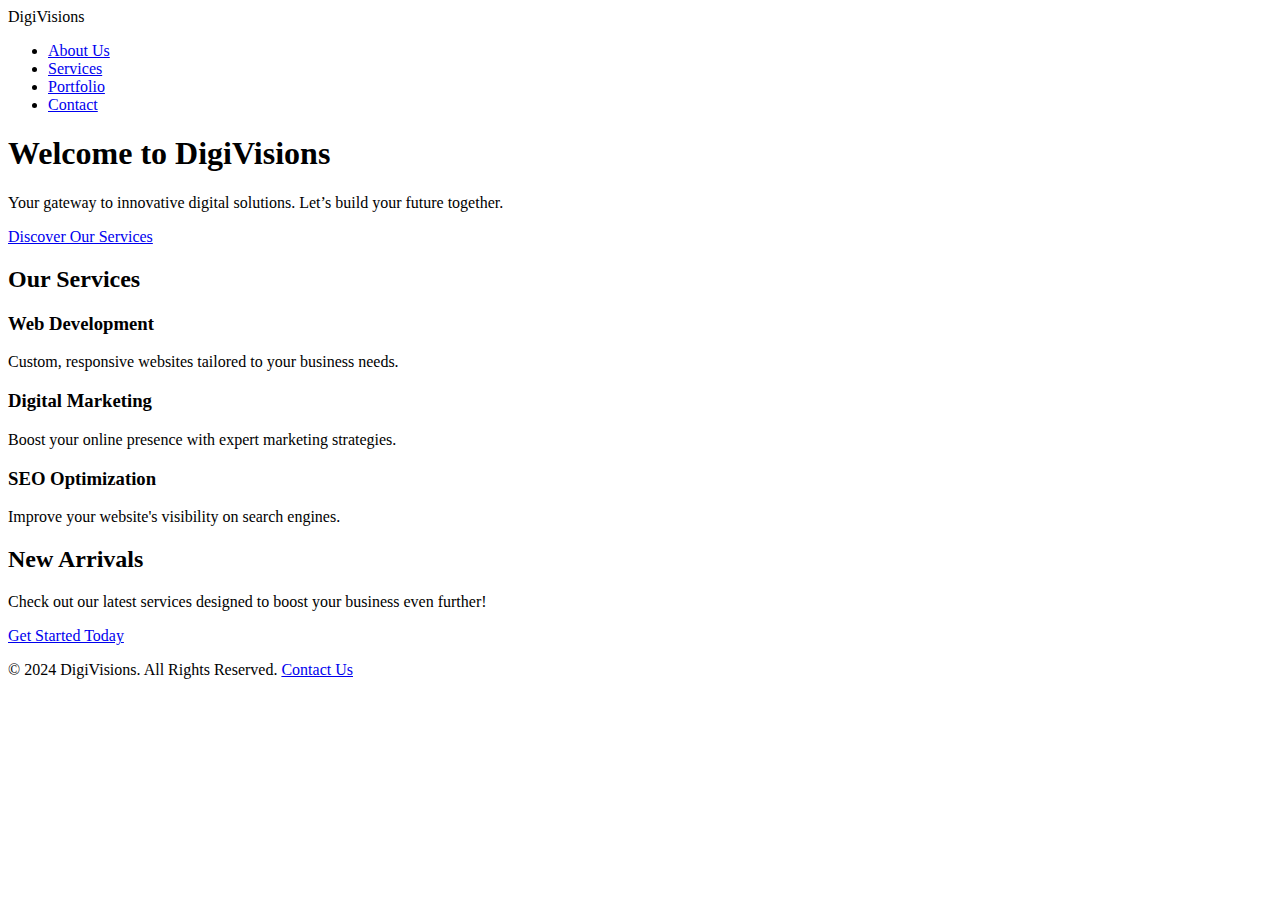
==== index.html @ c53d36dc "Create index.html" ====
<!DOCTYPE html>
<html lang="en">
<head>
    <meta charset="UTF-8">
    <meta name="viewport" content="width=device-width, initial-scale=1.0">
    <meta name="description" content="DigiVisions - Transforming your digital future with innovative solutions.">
    <meta name="keywords" content="DigiVisions, digital solutions, marketing, web development">
    <meta name="author" content="DigiVisions">
    <title>DigiVisions | Home</title>
    <link rel="stylesheet" href="styles.css"> <!-- Updated CSS link -->
</head>
<body>
    <header>
        <div class="logo">DigiVisions</div>
        <nav>
            <ul>
                <li><a href="#about">About Us</a></li>
                <li><a href="#services">Services</a></li>
                <li><a href="#portfolio">Portfolio</a></li>
                <li><a href="#contact">Contact</a></li>
            </ul>
        </nav>
    </header>

    <!-- Hero Section -->
    <section class="hero">
        <h1>Welcome to DigiVisions</h1>
        <p>Your gateway to innovative digital solutions. Let’s build your future together.</p>
        <a href="#services" class="cta">Discover Our Services</a>
    </section>

    <!-- Services Section -->
    <section class="services" id="services">
        <h2>Our Services</h2>
        <div class="service-list">
            <div class="service-item">
                <h3>Web Development</h3>
                <p>Custom, responsive websites tailored to your business needs.</p>
            </div>
            <div class="service-item">
                <h3>Digital Marketing</h3>
                <p>Boost your online presence with expert marketing strategies.</p>
            </div>
            <div class="service-item">
                <h3>SEO Optimization</h3>
                <p>Improve your website's visibility on search engines.</p>
            </div>
        </div>
    </section>

    <!-- New Arrivals Section -->
    <section class="new-arrivals">
        <h2>New Arrivals</h2>
        <p>Check out our latest services designed to boost your business even further!</p>
        <a href="#contact" class="cta">Get Started Today</a>
    </section>

    <!-- Footer Section -->
    <footer>
        <p>&copy; 2024 DigiVisions. All Rights Reserved. <a href="#contact">Contact Us</a></p>
    </footer>
</body>
</html>
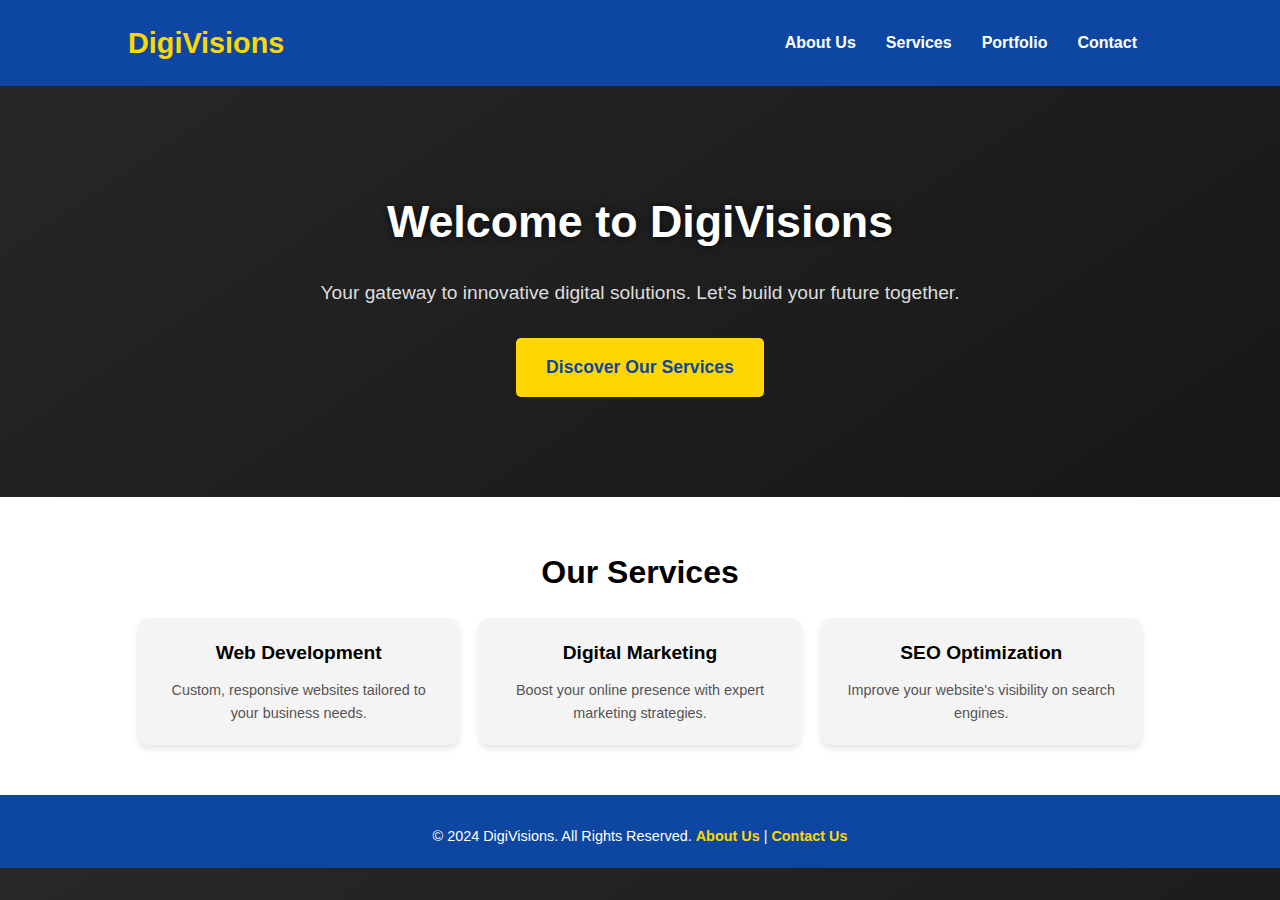
==== commit a793679b: "Update index.html" ====
--- a/index.html
+++ b/index.html
@@ -7,14 +7,160 @@
     <meta name="keywords" content="DigiVisions, digital solutions, marketing, web development">
     <meta name="author" content="DigiVisions">
     <title>DigiVisions | Home</title>
-    <link rel="stylesheet" href="styles.css"> <!-- Updated CSS link -->
+    <style>
+        /* Reset and Global Styles */
+        * {
+            margin: 0;
+            padding: 0;
+            box-sizing: border-box;
+        }
+
+        body {
+            font-family: 'Arial', sans-serif;
+            line-height: 1.6;
+            background: linear-gradient(to bottom right, #282828, #121212);
+            color: #ffffff;
+        }
+
+        header {
+            background: #0D47A1;
+            padding: 20px 10%;
+            display: flex;
+            justify-content: space-between;
+            align-items: center;
+            position: sticky;
+            top: 0;
+            z-index: 1000;
+        }
+
+        header .logo {
+            font-size: 1.8rem;
+            font-weight: bold;
+            color: #FFD700;
+        }
+
+        nav ul {
+            list-style: none;
+            display: flex;
+        }
+
+        nav ul li {
+            margin: 0 15px;
+        }
+
+        nav ul li a {
+            text-decoration: none;
+            color: #ffffff;
+            font-weight: bold;
+            transition: color 0.3s ease;
+        }
+
+        nav ul li a:hover {
+            color: #FFD700;
+        }
+
+        .hero {
+            text-align: center;
+            padding: 100px 20px;
+            background: url('hero-bg.jpg') no-repeat center center/cover;
+            position: relative;
+            color: #ffffff;
+        }
+
+        .hero h1 {
+            font-size: 2.8rem;
+            margin-bottom: 20px;
+            text-shadow: 0 0 10px rgba(0, 0, 0, 0.8);
+        }
+
+        .hero p {
+            font-size: 1.2rem;
+            margin-bottom: 30px;
+            color: #dddddd;
+        }
+
+        .hero .cta {
+            display: inline-block;
+            background: #FFD700;
+            color: #0D47A1;
+            padding: 15px 30px;
+            font-size: 1.1rem;
+            font-weight: bold;
+            border-radius: 5px;
+            text-decoration: none;
+            transition: background 0.3s ease;
+        }
+
+        .hero .cta:hover {
+            background: #FFC107;
+        }
+
+        .services {
+            padding: 50px 10%;
+            text-align: center;
+            background: #ffffff;
+            color: #000000;
+        }
+
+        .services h2 {
+            font-size: 2rem;
+            margin-bottom: 20px;
+        }
+
+        .services .service-list {
+            display: flex;
+            justify-content: space-between;
+            margin-top: 20px;
+        }
+
+        .services .service-item {
+            flex: 1;
+            margin: 0 10px;
+            padding: 20px;
+            background: #f4f4f4;
+            border-radius: 10px;
+            box-shadow: 0 4px 6px rgba(0, 0, 0, 0.1);
+        }
+
+        .services .service-item h3 {
+            font-size: 1.2rem;
+            margin-bottom: 10px;
+        }
+
+        .services .service-item p {
+            font-size: 0.9rem;
+            color: #555;
+        }
+
+        footer {
+            background: #0D47A1;
+            padding: 20px 10%;
+            text-align: center;
+            color: #ffffff;
+        }
+
+        footer p {
+            margin-top: 10px;
+            font-size: 0.9rem;
+        }
+
+        footer a {
+            color: #FFD700;
+            text-decoration: none;
+            font-weight: bold;
+        }
+
+        footer a:hover {
+            text-decoration: underline;
+        }
+    </style>
 </head>
 <body>
     <header>
         <div class="logo">DigiVisions</div>
         <nav>
             <ul>
-                <li><a href="#about">About Us</a></li>
+                <li><a href="aboutus.html">About Us</a></li> <!-- Link to About Us page -->
                 <li><a href="#services">Services</a></li>
                 <li><a href="#portfolio">Portfolio</a></li>
                 <li><a href="#contact">Contact</a></li>
@@ -22,14 +168,12 @@
         </nav>
     </header>
 
-    <!-- Hero Section -->
     <section class="hero">
         <h1>Welcome to DigiVisions</h1>
         <p>Your gateway to innovative digital solutions. Let’s build your future together.</p>
         <a href="#services" class="cta">Discover Our Services</a>
     </section>
 
-    <!-- Services Section -->
     <section class="services" id="services">
         <h2>Our Services</h2>
         <div class="service-list">
@@ -48,16 +192,8 @@
         </div>
     </section>
 
-    <!-- New Arrivals Section -->
-    <section class="new-arrivals">
-        <h2>New Arrivals</h2>
-        <p>Check out our latest services designed to boost your business even further!</p>
-        <a href="#contact" class="cta">Get Started Today</a>
-    </section>
-
-    <!-- Footer Section -->
     <footer>
-        <p>&copy; 2024 DigiVisions. All Rights Reserved. <a href="#contact">Contact Us</a></p>
+        <p>&copy; 2024 DigiVisions. All Rights Reserved. <a href="aboutus.html">About Us</a> | <a href="#contact">Contact Us</a></p>
     </footer>
 </body>
 </html>
